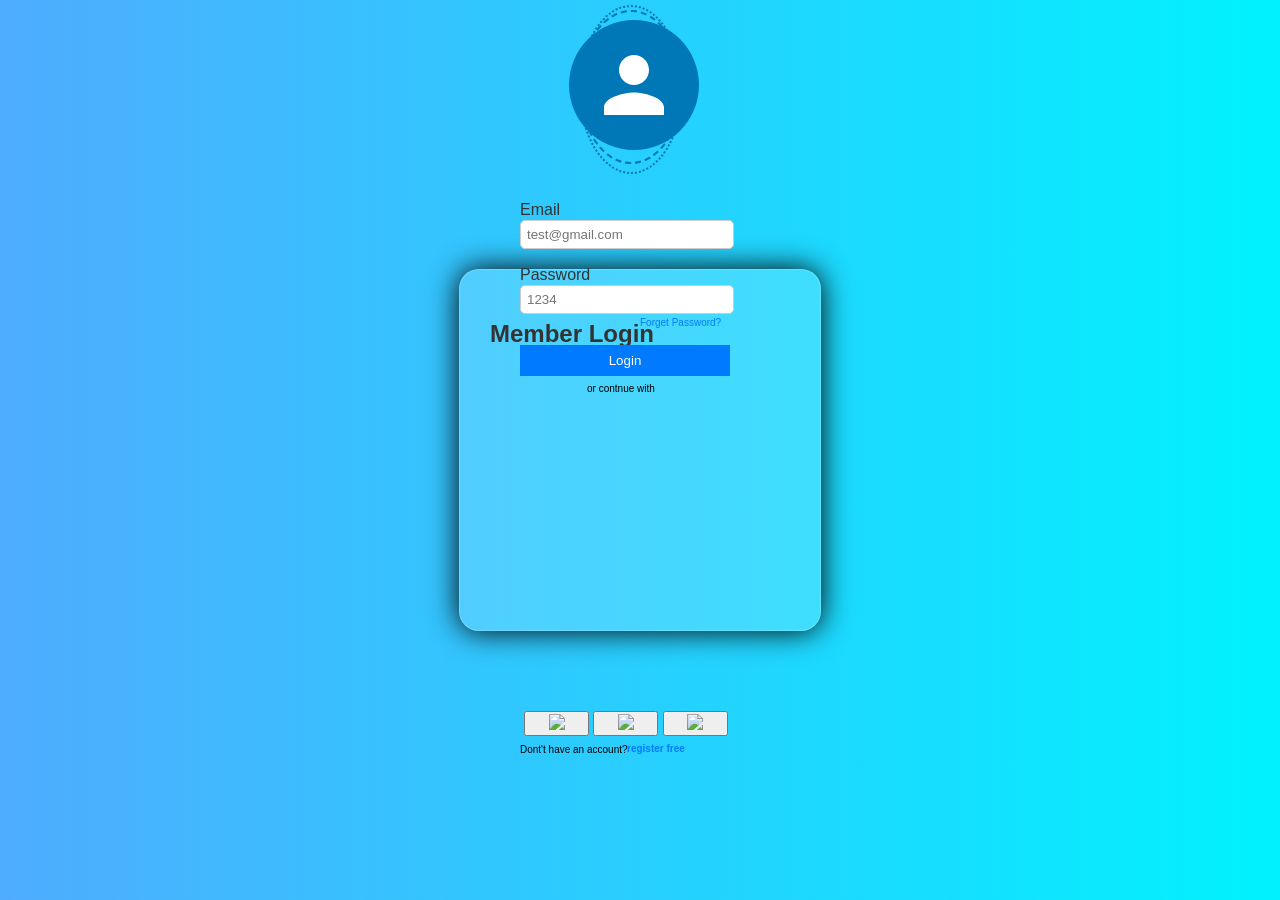
==== index.html @ cea3cedc "Rename loginForm.html to index.html" ====
<!DOCTYPE html>
<html lang="en">
<head>
    <meta charset="UTF-8">
    <meta name="viewport" content="width=device-width, initial-scale=1.0">
    <title>Login Form</title>
    <link rel="stylesheet"  href="loginForm.css">
</head>
<body>
    
    <div class="login-box">
     <div class="avatar-box">
    <div class="ring ring1"></div>
    <div class="ring ring2"></div>
    <div class="avatar">
      <svg viewBox="0 0 24 24" fill="currentColor">
        <path d="M12 12c2.21 0 4-1.79 4-4s-1.79-4-4-4-4 1.79-4 4 1.79 4 4 4zm0 2c-2.67 0-8 1.34-8 4v2h16v-2c0-2.66-5.33-4-8-4z"/>
      </svg>
    </div>
  </div>
        <h2 class="lmsg">Member Login</h2>
        <p class="Emsg">Email</p>
        <input class="email" type="email" placeholder="test@gmail.com">
        <p class="error"></p>
        <p class="Pmsg">Password</p>
        <input class="pass" type="password" placeholder="1234">
        <p class="perror"></p>
        <p class="forget">Forget Password?</p>
         <button class="btn" type="submit">Login</button>
         <p class="or">or contnue with</p>
<div class="social-login">
        <button class="google"><img src="google.png.png"></button>
        <button class="github"><img src="github.png.png"></button>
        <button class="facebook"><img src="facebook.png.png"></button>
        
    </div>
    <p class="dont">Dont't have an account?</p>
    <h5 class="register">register free</h5>
    </div>
    
    <script src="loginForm.js"></script>
</body>
</html>
---- loginForm.css ----
body{
    display: flex;
    flex-direction: column;
    align-items: center;
    justify-content: center;
    height: 100vh;
    margin: 0;
    font-family: Arial,sans-serif;
    background: linear-gradient(to right,#4facfe, #00f2fe);

}
.login-box{
    background: white;
    
    padding: 30px;
    border-radius: 20px;
    box-shadow: 0 0 30px;
    height: 300px;
    width: 300px;
    border: 1px solid black;
    background: rgba(255, 255, 255, 0.15);
    border: 1px solid rgba(255, 255, 255, 0.2);
    
    
}
.email{
    top: 220px;
    left: 520px;
    width: 200px;
    padding: 6px;
    position: absolute;
    border-radius: 5px;
    border: 1px solid#ccc;

}
.error{
    font-size: 10px;
    position: absolute;
    top: 239px;
      left: 520px;
    color: red;
}
.pass{
      top: 285px;
      left: 520px;
      width: 200px;
      padding: 6px;
      position: absolute;
       border-radius: 5px;
    border: 1px solid#ccc;
}
.perror{
    font-size: 10px;
    position: absolute;
    top: 305px;
      left: 520px;
    color: red;
}
.btn{
  top: 345px;
    left: 520px;
    padding: 8px;
    width: 210px;
    position: absolute;
    background: #007bff;
    border: none;
    color: white;
    cursor: pointer;
       transition: 0.3s;
}
.btn:hover{
    background: #0056b3;
}
.lmsg{
    color: #333;
}
.Emsg{
    top: 185px;
    left: 520px;
    position: absolute;
    color: #333;
}
.Pmsg{
     top: 250px;
     left: 520px;
     position: absolute;
     color: #333;
}
.forget{
    position: absolute;
    top: 307px;
    left: 640px;
    font-size: 10px;
    color: #007bff;
    cursor: pointer;

}
.or{
     position: absolute;
    top: 373px;
    left: 587px;
    font-size: 10px;
}
.social-login{
    position: absolute;
    bottom: 160px;
    left: 520px; 
    padding: 4px;
    width: 300px;
    gap: 10px;
   
}

.google{
    width: 65px;
     cursor: pointer;
        transition: 0.3s;
}
.github{
    width: 65px;
     cursor: pointer;
        transition: 0.3s;
}
.facebook{
    width: 65px;
     cursor: pointer;
     transition: 0.3s;
}
.social-login button img{
    width: 15px;
}
.dont{
   position: absolute;
    bottom: 135px;
    left: 520px;
    font-size: 10px;  
}
.register{
  position: absolute;
    bottom: 129px;
    left: 627px;
    font-size: 10px;  
     cursor: pointer;
     color: #007bff;
}
.avatar-box {
  width: 90px;
  height: 90px;
  position: absolute;
  top: 20px; /* adha bahar */
  left: 48%;
  transform: translateX(-50%);
}

.avatar {
  width: 100%;
  height: 100%;
  border-radius: 50%;
  background: #0077b6; /* neela background */
  color: white; /* icon safed */
  padding: 20px;
  position: relative;
  z-index: 5;
  display: flex;
  align-items: center;
  justify-content: center;
}

.avatar svg {
  width: 100%;
  height: 100%;
}

/* ghumti hui rings */
.ring {
  position: absolute;
  border-radius: 50%;
  border: 2px dashed #0077b6;
}
.ring1 {
  width: 100px;
  height: 150px;
  top: -10px;
  left: 10px;
  animation: ghumao1 4s linear infinite;
}
.ring2 {
  width: 100px;
  height: 165px;
  top: -15px;
  left: 10px;
  border-style: dotted;
  animation: ghumao2 6s linear infinite;
}

@keyframes ghumao1 { 100% { transform: rotate(360deg); } }
@keyframes ghumao2 { 100% { transform: rotate(-360deg); } }
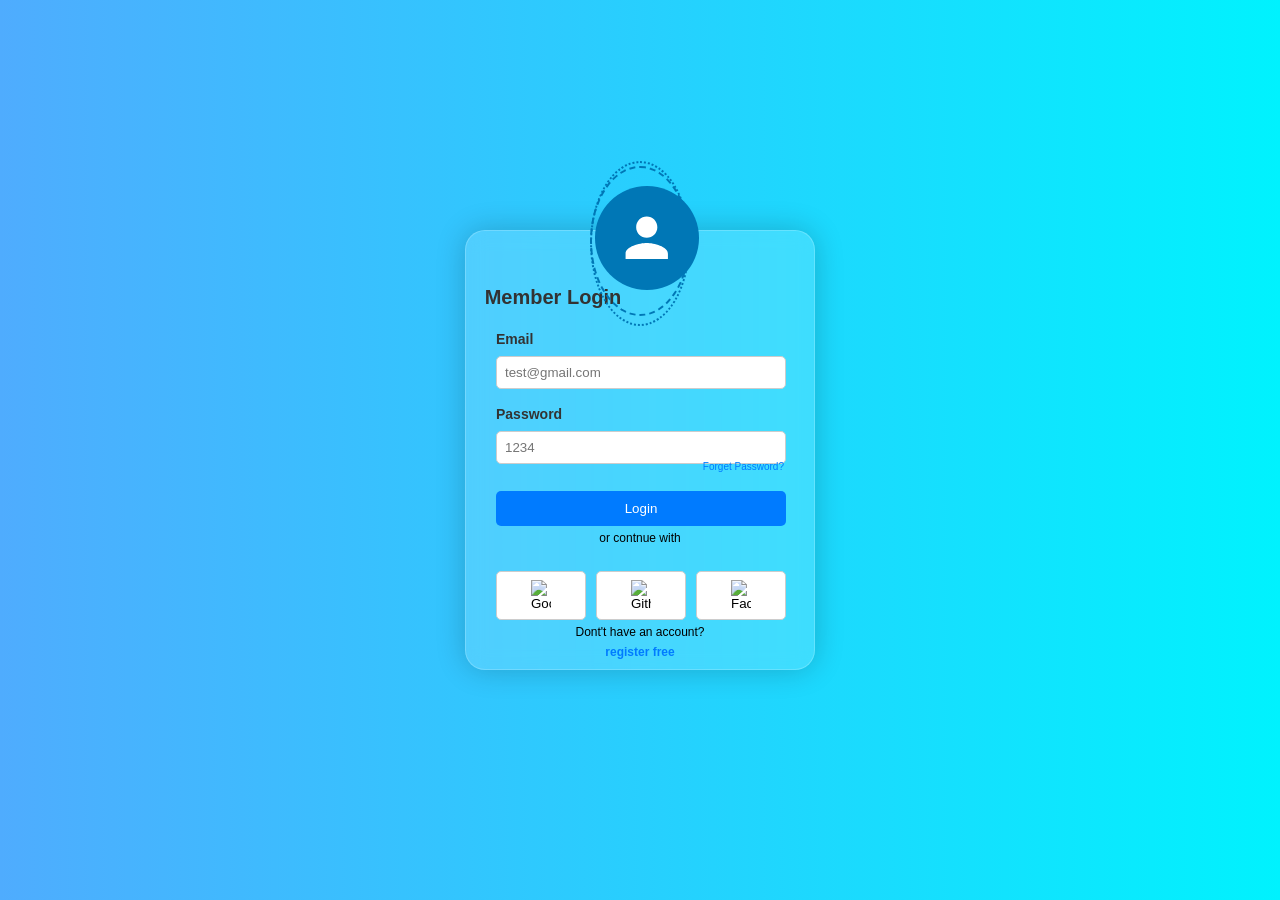
==== commit 075a3658: "Fix social login button images and alt attributes Updated social login buttons with correct image so" ====
--- a/index.html
+++ b/index.html
@@ -29,9 +29,9 @@
          <button class="btn" type="submit">Login</button>
          <p class="or">or contnue with</p>
 <div class="social-login">
-        <button class="google"><img src="google.png.png"></button>
-        <button class="github"><img src="github.png.png"></button>
-        <button class="facebook"><img src="facebook.png.png"></button>
+        <button class="google"><img src="https://cdn.jsdelivr.net/npm/simple-icons@v11/icons/google.svg" alt="Google"></button>
+        <button class="github"><img src="https://cdn.jsdelivr.net/npm/simple-icons@v11/icons/github.svg" alt="Github"></button>
+        <button class="facebook"><img src="https://cdn.jsdelivr.net/npm/simple-icons@v11/icons/facebook.svg" alt="Facebook"></button>
         
     </div>
     <p class="dont">Dont't have an account?</p>
--- a/loginForm.css
+++ b/loginForm.css
@@ -1,3 +1,10 @@
+* {
+    margin: 0;
+    padding: 0;
+    box-sizing: border-box;
+    font-family: Arial,sans-serif;
+}
+
 body{
     display: flex;
     flex-direction: column;
@@ -5,193 +12,209 @@
     justify-content: center;
     height: 100vh;
     margin: 0;
-    font-family: Arial,sans-serif;
     background: linear-gradient(to right,#4facfe, #00f2fe);
-
-}
+}
+
 .login-box{
-    background: white;
-    
-    padding: 30px;
+    position: relative; 
+    background: rgba(255, 255, 255, 0.15);
+    padding: 80px 30px 30px 30px; 
     border-radius: 20px;
-    box-shadow: 0 0 30px;
-    height: 300px;
-    width: 300px;
-    border: 1px solid black;
-    background: rgba(255, 255, 255, 0.15);
+    box-shadow: 0 0 30px rgba(0,0,0,0.2);
+    width: 350px;  
+    height: auto;  
+    min-height: 440px;
     border: 1px solid rgba(255, 255, 255, 0.2);
-    
-    
-}
-.email{
-    top: 220px;
-    left: 520px;
-    width: 200px;
-    padding: 6px;
-    position: absolute;
-    border-radius: 5px;
-    border: 1px solid#ccc;
-
-}
-.error{
-    font-size: 10px;
-    position: absolute;
-    top: 239px;
-      left: 520px;
-    color: red;
-}
-.pass{
-      top: 285px;
-      left: 520px;
-      width: 200px;
-      padding: 6px;
-      position: absolute;
-       border-radius: 5px;
-    border: 1px solid#ccc;
-}
-.perror{
-    font-size: 10px;
-    position: absolute;
-    top: 305px;
-      left: 520px;
-    color: red;
-}
-.btn{
-  top: 345px;
-    left: 520px;
-    padding: 8px;
-    width: 210px;
-    position: absolute;
-    background: #007bff;
-    border: none;
-    color: white;
-    cursor: pointer;
-       transition: 0.3s;
-}
-.btn:hover{
-    background: #0056b3;
-}
-.lmsg{
-    color: #333;
-}
-.Emsg{
-    top: 185px;
-    left: 520px;
-    position: absolute;
-    color: #333;
-}
-.Pmsg{
-     top: 250px;
-     left: 520px;
-     position: absolute;
-     color: #333;
-}
-.forget{
-    position: absolute;
-    top: 307px;
-    left: 640px;
-    font-size: 10px;
-    color: #007bff;
-    cursor: pointer;
-
-}
-.or{
-     position: absolute;
-    top: 373px;
-    left: 587px;
-    font-size: 10px;
-}
-.social-login{
-    position: absolute;
-    bottom: 160px;
-    left: 520px; 
-    padding: 4px;
-    width: 300px;
-    gap: 10px;
-   
-}
-
-.google{
-    width: 65px;
-     cursor: pointer;
-        transition: 0.3s;
-}
-.github{
-    width: 65px;
-     cursor: pointer;
-        transition: 0.3s;
-}
-.facebook{
-    width: 65px;
-     cursor: pointer;
-     transition: 0.3s;
-}
-.social-login button img{
-    width: 15px;
-}
-.dont{
-   position: absolute;
-    bottom: 135px;
-    left: 520px;
-    font-size: 10px;  
-}
-.register{
-  position: absolute;
-    bottom: 129px;
-    left: 627px;
-    font-size: 10px;  
-     cursor: pointer;
-     color: #007bff;
-}
+    backdrop-filter: blur(10px);
+}
+
 .avatar-box {
   width: 90px;
   height: 90px;
-  position: absolute;
-  top: 20px; /* adha bahar */
-  left: 48%;
-  transform: translateX(-50%);
+  position: absolute; 
+  top: -45px; 
+  left: 50%;
+  transform: translateX(-50%); 
+  z-index: 10; 
 }
 
 .avatar {
-  width: 100%;
-  height: 100%;
+  width: 115%;
+  height: 115%;
   border-radius: 50%;
-  background: #0077b6; /* neela background */
-  color: white; /* icon safed */
+  background: #0077b6;
+  color: white;
   padding: 20px;
-  position: relative;
-  z-index: 5;
   display: flex;
   align-items: center;
   justify-content: center;
-}
-
-.avatar svg {
-  width: 100%;
-  height: 100%;
-}
-
-/* ghumti hui rings */
+  position: relative;
+  z-index: 11; 
+}
+
 .ring {
   position: absolute;
   border-radius: 50%;
   border: 2px dashed #0077b6;
+  z-index: 9; 
 }
 .ring1 {
   width: 100px;
   height: 150px;
-  top: -10px;
-  left: 10px;
+  top: -20px;
+  left: -5px;
   animation: ghumao1 4s linear infinite;
 }
 .ring2 {
   width: 100px;
   height: 165px;
-  top: -15px;
-  left: 10px;
+  top: -25px;
+  left: -5px;
   border-style: dotted;
-  animation: ghumao2 6s linear infinite;
+  animation: ghumao2 5s linear infinite;
 }
 
 @keyframes ghumao1 { 100% { transform: rotate(360deg); } }
 @keyframes ghumao2 { 100% { transform: rotate(-360deg); } }
+
+.lmsg{
+    position: absolute;
+    top: 55px;
+    left: 25%;
+    transform: translateX(-50%);
+    font-size: 20px;
+    font-weight: bold;
+    color: #333;
+    z-index: 5;
+}
+
+.Emsg{
+    position: absolute;
+    top: 100px; 
+    left: 30px;
+    color: #333;
+    font-size: 14px;
+    font-weight: bold;
+}
+
+.email{
+    position: absolute;
+    top: 125px; 
+    left: 30px;
+    width: 290px; 
+    padding: 8px;
+    border-radius: 5px;
+    border: 1px solid #ccc;
+}
+
+.error{
+    position: absolute;
+    top: 155px;
+    left: 30px;
+    font-size: 10px;
+    color: red;
+}
+
+.Pmsg{
+     position: absolute;
+     top: 175px; 
+     left: 30px;
+     color: #333;
+     font-size: 14px;
+     font-weight: bold;
+}
+
+.pass{
+      position: absolute;
+      top: 200px; 
+      left: 30px;
+      width: 290px;
+      padding: 8px;
+      border-radius: 5px;
+      border: 1px solid #ccc;
+}
+
+.perror{
+    position: absolute;
+    top: 230px;
+    left: 30px;
+    font-size: 10px;
+    color: red;
+}
+
+.forget{
+    position: absolute;
+    top: 230px;
+    right: 30px; 
+    font-size: 10px;
+    color: #007bff;
+    cursor: pointer;
+}
+
+.btn{
+  position: absolute;
+  top: 260px; 
+  left: 30px;
+  padding: 10px;
+  width: 290px;
+  background: #007bff;
+  border: none;
+  color: white;
+  border-radius: 5px;
+  cursor: pointer;
+  transition: 0.3s;
+}
+.btn:hover{
+    background: #0056b3;
+}
+
+.or{
+     position: absolute;
+    top: 300px; 
+    left: 50%;
+    transform: translateX(-50%); 
+    font-size: 12px;
+}
+
+.social-login{
+    position: absolute;
+    top: 340px; 
+    left: 30px;
+    width: 290px;
+    display: flex; 
+    justify-content: space-between;
+    gap: 10px;
+}
+
+.social-login button{
+    flex: 1;
+    padding: 8px;
+    background: white;
+    border: 1px solid #ccc;
+    border-radius: 5px;
+    cursor: pointer;
+    display: flex;
+    justify-content: center;
+    align-items: center;
+}
+.social-login button img{
+    width: 20px;
+}
+
+.dont{
+   position: absolute;
+    bottom: 30px;
+    left: 50%;
+    transform: translateX(-50%);
+    font-size: 12px;  
+}
+
+.register{
+  position: absolute;
+    bottom: 10px;
+    left: 50%;
+    transform: translateX(-50%);
+    font-size: 12px;  
+     cursor: pointer;
+     color: #007bff;
+}
